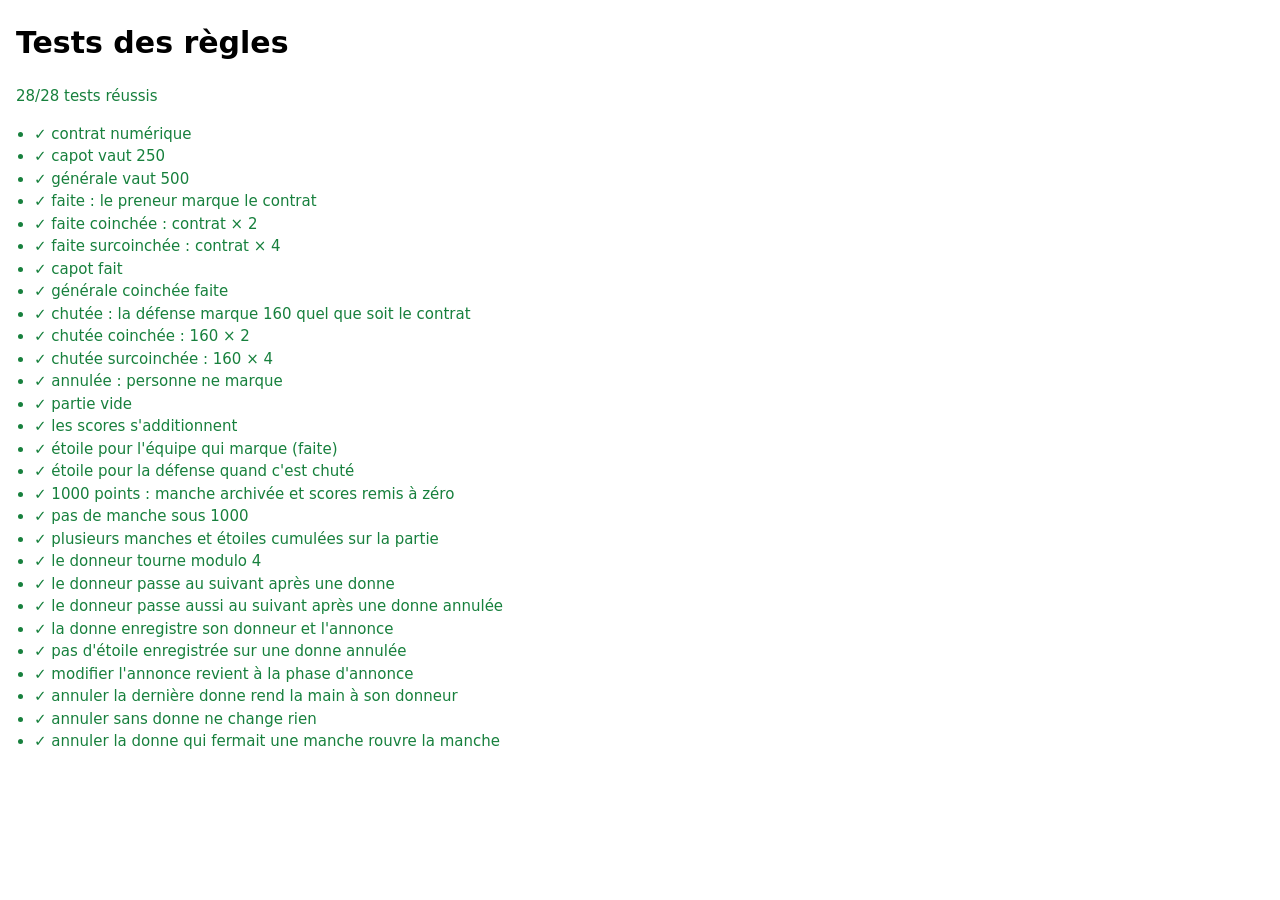
==== tests.html @ a1587c3f "Spécification, règles de marque et état de la partie avec tests Co-Authored-By: Claude Opus 5.5 <nor" ====
<!DOCTYPE html>
<html lang="fr">
<head>
	<meta charset="utf-8">
	<meta name="viewport" content="width=device-width, initial-scale=1">
	<title>Tests — Marque de Coinche</title>
	<style>
		body { font: 15px/1.5 system-ui, sans-serif; margin: 16px; }
		.ok { color: #17803d; }
		.ko { color: #c62828; font-weight: 600; }
		ul { padding-left: 1.2em; }
	</style>
</head>
<body>
	<h1>Tests des règles</h1>
	<p id="bilan">Exécution…</p>
	<ul id="liste"></ul>
	<script type="module">
		import { lancerTests } from "./tests/regles.test.js";

		const resultats = lancerTests();
		const echecs = resultats.filter(r => !r.ok);
		const liste = document.getElementById("liste");
		for (const r of resultats) {
			const li = document.createElement("li");
			li.className = r.ok ? "ok" : "ko";
			li.textContent = r.ok ? `✓ ${r.nom}` : `✗ ${r.nom} — ${r.erreur}`;
			liste.append(li);
		}
		const bilan = document.getElementById("bilan");
		bilan.textContent = `${resultats.length - echecs.length}/${resultats.length} tests réussis`;
		bilan.className = echecs.length ? "ko" : "ok";
		document.body.dataset.bilan = echecs.length ? "echec" : "succes";
	</script>
</body>
</html>
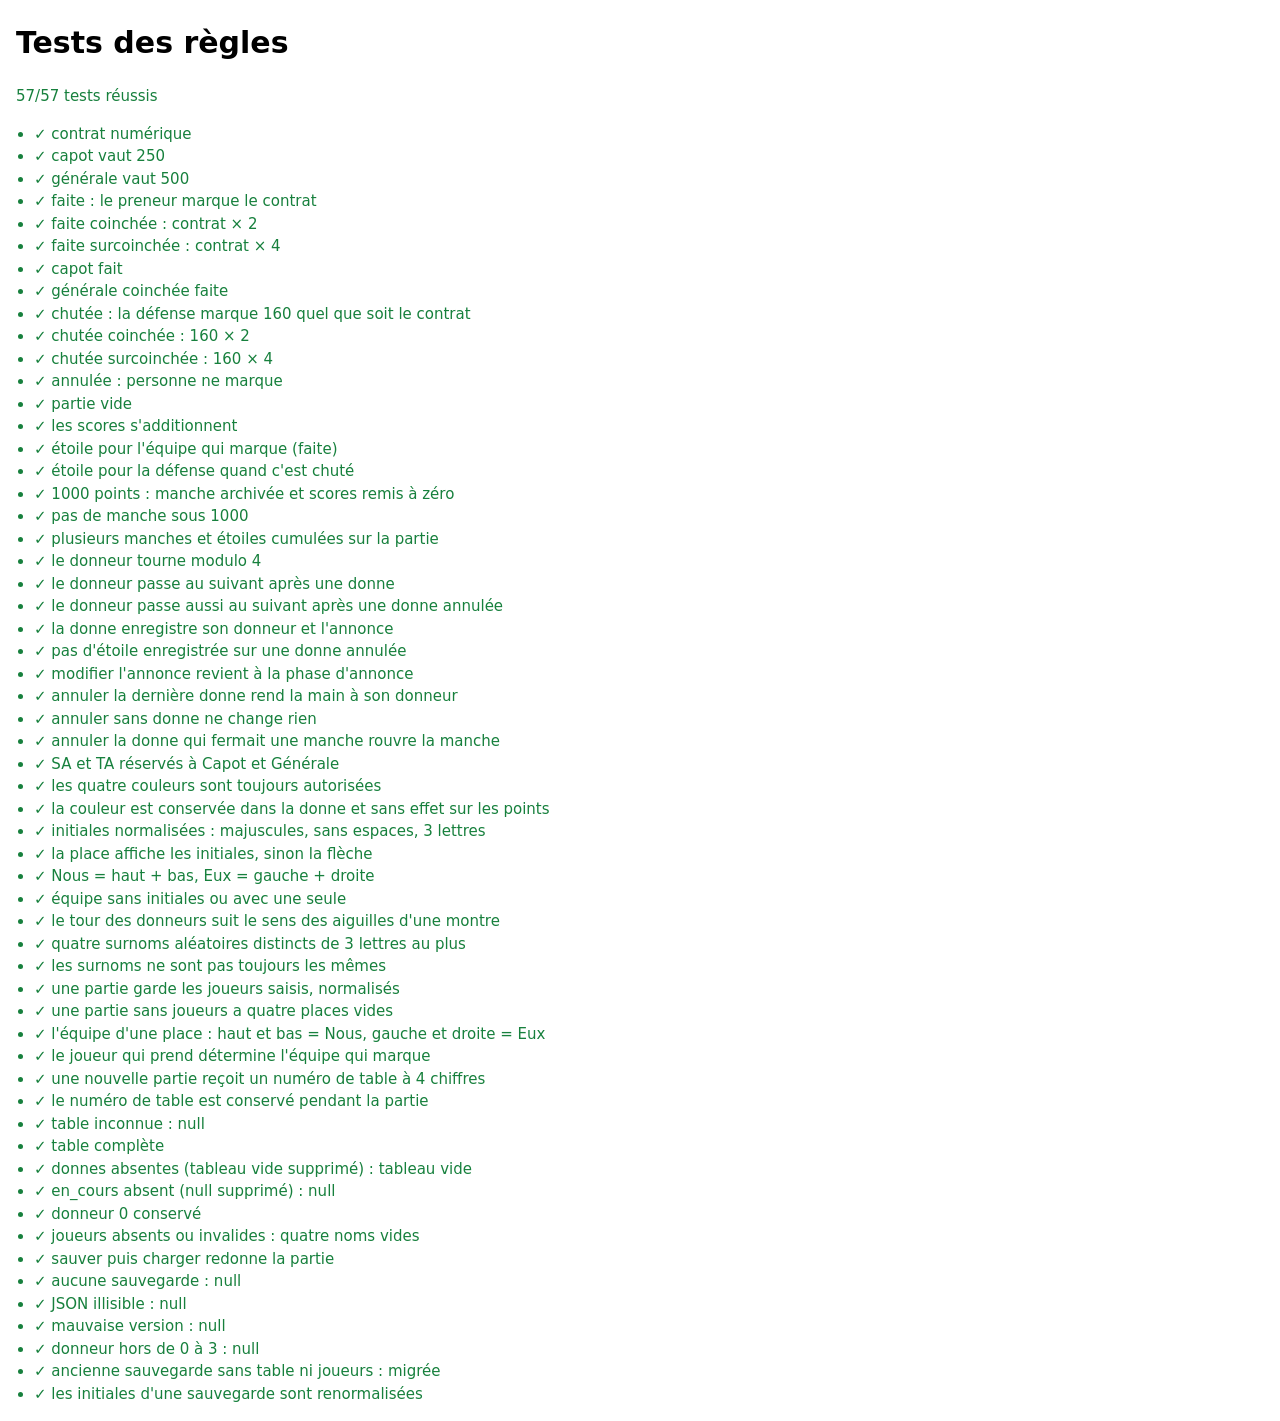
==== commit b82ce8bf: "Merge branch 'qualite-finitions'" ====
--- a/tests.html
+++ b/tests.html
@@ -16,7 +16,7 @@
 	<p id="bilan">Exécution…</p>
 	<ul id="liste"></ul>
 	<script type="module">
-		import { lancerTests } from "./tests/regles.test.js";
+		import { lancerTests } from "./tests/tous.js";
 
 		const resultats = lancerTests();
 		const echecs = resultats.filter(r => !r.ok);
